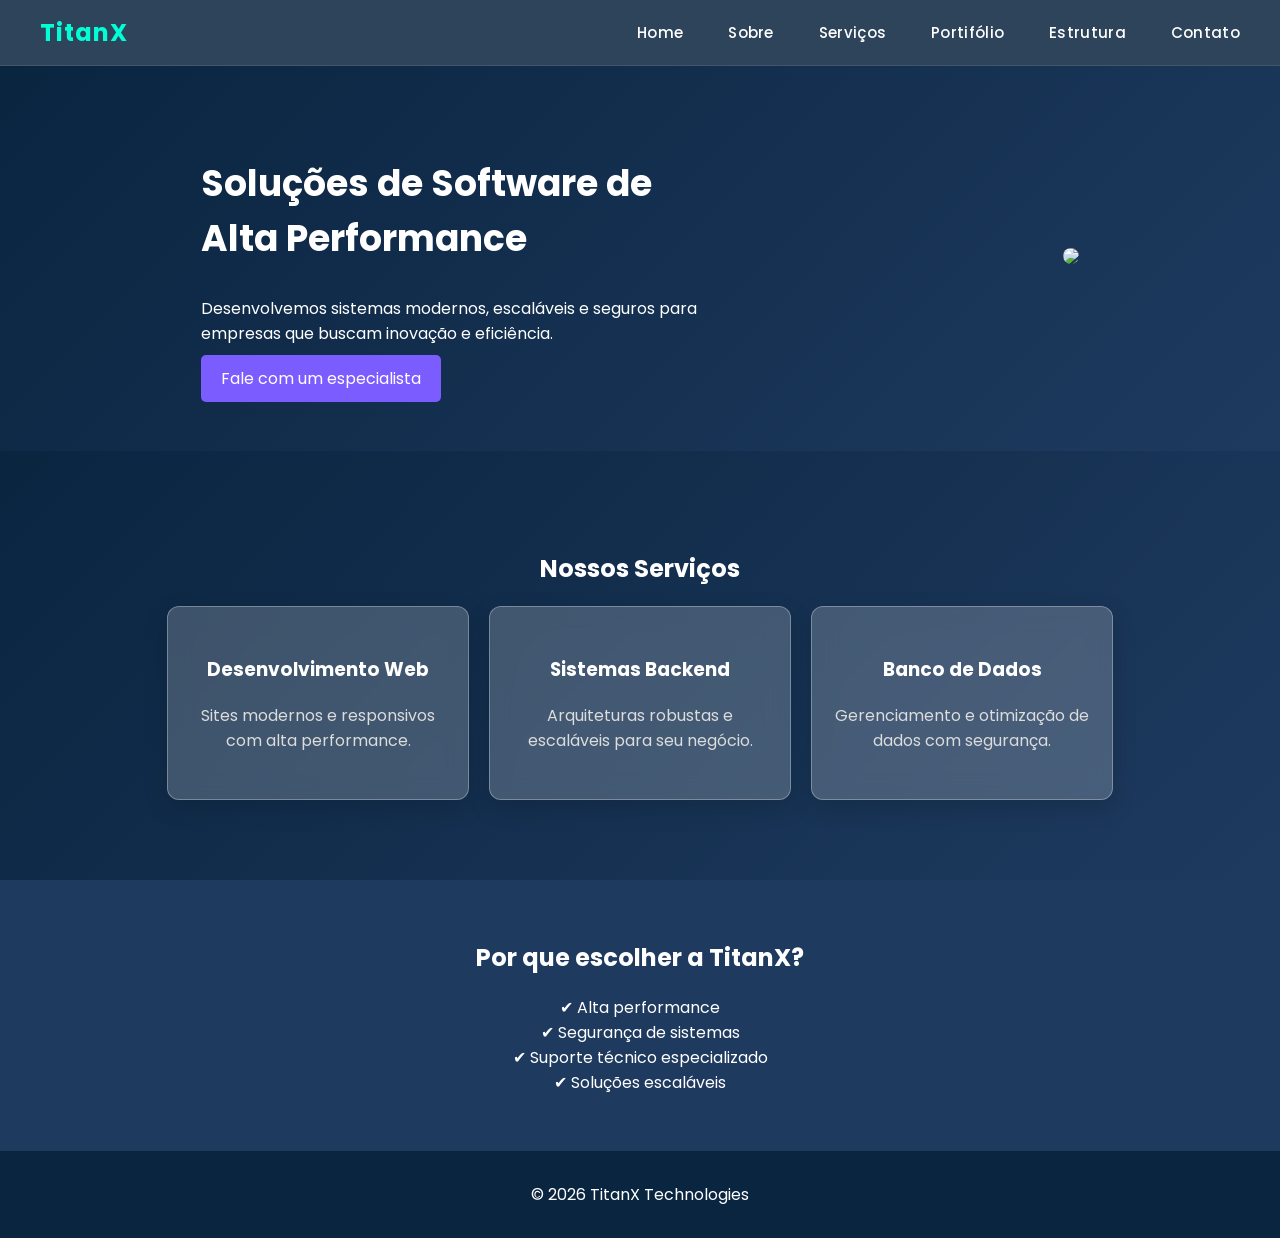
==== index.html @ 7361e183 "Add files via upload" ====
<!DOCTYPE html>
<html lang="pt-br">
<head>
<meta charset="UTF-8">
<title>TitanX Technologies</title>
<link rel="stylesheet" href="style.css">
<link href="https://fonts.googleapis.com/css2?family=Poppins:wght@300;400;500;600&display=swap" rel="stylesheet">
</head>

<body>

<header>
    <div class="logo">TitanX</div>
    <nav>
        <a href="index.html">Home</a>
        <a href="sobre.html">Sobre</a>
        <a href="servicos.html">Serviços</a>
        <a href="portifolio.html">Portifólio</a>
        <a href="estrutura.html">Estrutura</a>
        <a href="contato.html">Contato</a>
    </nav>
</header>


<section class="hero">
    <div class="hero-text">
        <h1>Soluções de Software de Alta Performance</h1>
        <p>
            Desenvolvemos sistemas modernos, escaláveis e seguros
            para empresas que buscam inovação e eficiência.
        </p>

        <a href="contato.html" class="btn">Fale com um especialista</a>
    </div>

    <div class="hero-img">
        <img src="https://images.unsplash.com/photo-1600880292203-757bb62b4baf">
    </div>
</section>


<section class="servicos">
    <h2>Nossos Serviços</h2>

    <div class="cards">

        <div class="card">
            <h3>Desenvolvimento Web</h3>
            <p>Sites modernos e responsivos com alta performance.</p>
        </div>

        <div class="card">
            <h3>Sistemas Backend</h3>
            <p>Arquiteturas robustas e escaláveis para seu negócio.</p>
        </div>

        <div class="card">
            <h3>Banco de Dados</h3>
            <p>Gerenciamento e otimização de dados com segurança.</p>
        </div>

    </div>
</section>

<section class="diferenciais">
    <h2>Por que escolher a TitanX?</h2>

    <ul>
        <li>✔ Alta performance</li>
        <li>✔ Segurança de sistemas</li>
        <li>✔ Suporte técnico especializado</li>
        <li>✔ Soluções escaláveis</li>
    </ul>
</section>

<footer>
    <p>© 2026 TitanX Technologies</p>
</footer>

</body>
</html>
---- style.css ----
html, body {
    height: 100%;
}

body {
    margin: 0;
    font-family: 'Poppins', sans-serif;
    background: #f4f4f4;

    display: flex;
    flex-direction: column;
}

header {
    display: flex;
    justify-content: space-between;
    align-items: center;

    padding: 15px 40px;

    background: rgba(10, 37, 64, 0.85);
    backdrop-filter: blur(10px);
    -webkit-backdrop-filter: blur(10px);

    border-bottom: 1px solid rgba(255,255,255,0.1);

    position: sticky;
    top: 0;
    z-index: 1000;
}

.logo {
    color: #00ffd5;
    font-size: 24px;
    font-weight: 600;
    letter-spacing: 1px;
}

nav {
    display: flex;
    gap: 25px;
}

nav a {
    position: relative;
    color: #ffffff;
    text-decoration: none;
    font-size: 15px;
    font-weight: 500;
    transition: 0.3s;
    font-family: 'Poppins', sans-serif;
    letter-spacing: 0.3px;
}

nav a::after {
    content: '';
    position: absolute;
    width: 0%;
    height: 2px;
    bottom: -5px;
    left: 0;
    background: linear-gradient(90deg, #00ffd5, #7b5cff);
    transition: 0.3s;
}

nav a:hover::after {
    width: 100%;
}

nav a:hover {
    color: #00ffd5;
}

nav a.ativo {
    color: #00ffd5;
}

nav a.ativo::after {
    width: 100%;
}

.logo {
    color: #00ffd5;
    font-size: 24px;
    font-weight: bold;
}

nav a {
    color: white;
    margin-left: 20px;
    text-decoration: none;
}

.hero {
    display: flex;
    align-items: center;
    justify-content: space-around;
    background: linear-gradient(135deg, #0a2540, #1e3a5f); 
    color: white;
    padding: 60px 20px;
    flex-wrap: wrap;
}

.hero-text {
    max-width: 500px;
}

.hero-text h1 {
    font-size: 36px;
}

.hero-text p {
    margin: 20px 0;
}

.btn {
    background: #7b5cff;
    color: white;
    padding: 12px 20px;
    text-decoration: none;
    border-radius: 5px;
}

.hero-img img {
    width: 320px;
    border-radius: 10px;
}

.servicos {
    text-align: center;
    padding: 80px 20px;
    background: linear-gradient(135deg, #0a2540, #1e3a5f);
    color: white;
}

.cards {
    display: flex;
    justify-content: center;
    flex-wrap: wrap;
    gap: 20px;
}

.card {
    width: 260px;
    padding: 30px 20px;
    border-radius: 15px;

    background: rgba(255, 255, 255, 0.08);
    backdrop-filter: blur(12px);
    -webkit-backdrop-filter: blur(12px);

    border: 1px solid rgba(255,255,255,0.2);

    box-shadow: 0px 8px 25px rgba(0,0,0,0.2);

    transition: 0.4s;
    position: relative;
    overflow: hidden;
}

.card::before {
    content: '';
    position: absolute;
    width: 100%;
    height: 3px;
    background: linear-gradient(90deg, #00ffd5, #7b5cff);
    top: 0;
    left: -100%;
    transition: 0.5s;
}

.card:hover::before {
    left: 0;
}

.card:hover {
    transform: translateY(-10px) scale(1.03);
    box-shadow: 0px 15px 40px rgba(0,0,0,0.4);
}

.card p {
    color: #dcdcdc;
}

.diferenciais {
    background: #1e3a5f;
    color: white;
    text-align: center;
    padding: 40px;
}

.diferenciais ul {
    list-style: none;
    padding: 0;
}


footer {
    background: #0a2540;
    color: white;
    text-align: center;
    padding: 15px;
    margin-top: auto;
}

.logo img {
    height: 40px;
}

.sobre {
    background: #e8f0ec;
    padding: 60px 20px;
    text-align: center;
    flex: 1;
}

.sobre h1 {
    font-size: 40px;
    margin-bottom: 40px;
}

.timeline {
    position: relative;
    max-width: 1000px;
    margin: auto;
}

.timeline::after {
    content: '';
    position: absolute;
    width: 4px;
    background: #1e3a5f;
    top: 0;
    bottom: 0;
    left: 50%;
    transform: translateX(-50%);
}

.timeline-item {
    padding: 20px 40px;
    position: relative;
    width: 50%;
    box-sizing: border-box;
}

.left {
    left: 0;
    text-align: right;
}

.right {
    left: 50%;
    text-align: left;
}

.timeline-item::after {
    content: '';
    position: absolute;
    width: 15px;
    height: 15px;
    background: white;
    border: 3px solid #1e3a5f;
    top: 25px;
    border-radius: 50%;
    z-index: 1;
}

.left::after {
    right: -10px;
}

.right::after {
    left: -10px;
}

.timeline-item h3 {
    background: #ddd;
    display: inline-block;
    padding: 5px 15px;
    border-radius: 20px;
    margin-bottom: 10px;
}

.left p, .left h2 {
    text-align: right;
}

.right p, .right h2 {
    text-align: left;
}

.info-sobre {
    margin-top: 50px;
}

.contato-topo {
    color: white;
    margin-bottom: 30px;
}

.contato-container {
    display: flex;
    justify-content: center;
    gap: 40px;
    flex-wrap: wrap;
    margin-top: 40px;
}

.contato-info, .contato-form {
    width: 320px;
    text-align: left;
}

.destaque {
    margin-top: 20px;
    font-size: 14px;
    color: #555;
}

.contato-form form {
    display: flex;
    flex-direction: column;
    gap: 15px;
}

.contato-form input,
.contato-form textarea {
    width: 90%;
    padding: 12px;
    border-radius: 6px;
    border: 1px solid #ccc;
    outline: none;
    transition: 0.3s;
}

.contato-form input:focus,
.contato-form textarea:focus {
    border-color: #7b5cff;
    box-shadow: 0px 0px 5px rgba(123,92,255,0.5);
}

.contato-form textarea {
    min-height: 120px;
    resize: none;
}

.contato-form button {
    background: linear-gradient(90deg, #7b5cff, #5a3dff);
    color: white;
    padding: 14px;
    border: none;
    border-radius: 6px;
    font-weight: bold;
    cursor: pointer;
    transition: 0.3s;
}

.contato-form button:hover {
    transform: scale(1.03);
    opacity: 0.9;
}

.card img {
    width: 80px;
    margin-bottom: 15px;
}

.portifolio-card .depoimento {
    margin-top: 15px;
    background: rgba(255, 255, 255, 0.15);
    border-left: 4px solid #7b5cff;
    padding: 10px;
    font-style: italic;
    font-size: 13px;
    color: #fff;
    border-radius: 5px;
}

.contato-form select {
    width: 98%;
    padding: 12px;
    border-radius: 6px;
    border: 1px solid #ccc;
}

.contato-info .btn {
    display: inline-block;
    margin-top: 15px;
}

.contato-info p a {
    color: #0084ff;
    text-decoration: none;
    font-weight: 500;
}

.contato-info p a:hover {
    color: #7b5cff;
    text-decoration: underline;
}

.info-sobre .card h3 {
    color: #000000;
}

.info-sobre .card p {
    color: #141414; 
}

.info-sobre .card:hover {
    background: rgba(255, 255, 255, 0.12);
}

.contato-form input,
.contato-form textarea,
.contato-form select {
    font-family: Arial;
    color: #555; 
    font-size: 14px;
}

.contato-form input::placeholder,
.contato-form textarea::placeholder {
    color: #555;
    font-family: Arial;
    opacity: 1; 
}
.contato-form select {
    color: #555;
}

.servicos {
    background: linear-gradient(135deg, #0a2540, #1e3a5f);
}

.contato-info,
.contato-form {
    background: rgba(255, 255, 255, 0.2) !important;
    backdrop-filter: blur(12px);
    -webkit-backdrop-filter: blur(12px);

    border: 1px solid rgba(255, 255, 255, 0.3);
    box-shadow: 0 8px 25px rgba(0, 0, 0, 0.15);

    border-radius: 12px;
}

.contato-info.card,
.contato-form.card {
    background: rgba(255, 255, 255, 0.2) !important;
}


.contato-info,
.contato-form,
.contato-info p,
.contato-form p {
    color: #ffffff;
}

.contato-form input,
.contato-form textarea,
.contato-form select {
    background: rgba(255,255,255,0.8);
}

.servicos .card {
    background: rgba(255, 255, 255, 0.2) !important;
    backdrop-filter: blur(12px);
    -webkit-backdrop-filter: blur(12px);

    border: 1px solid rgba(255, 255, 255, 0.3);
    box-shadow: 0 8px 25px rgba(0, 0, 0, 0.15);

    border-radius: 12px;
}
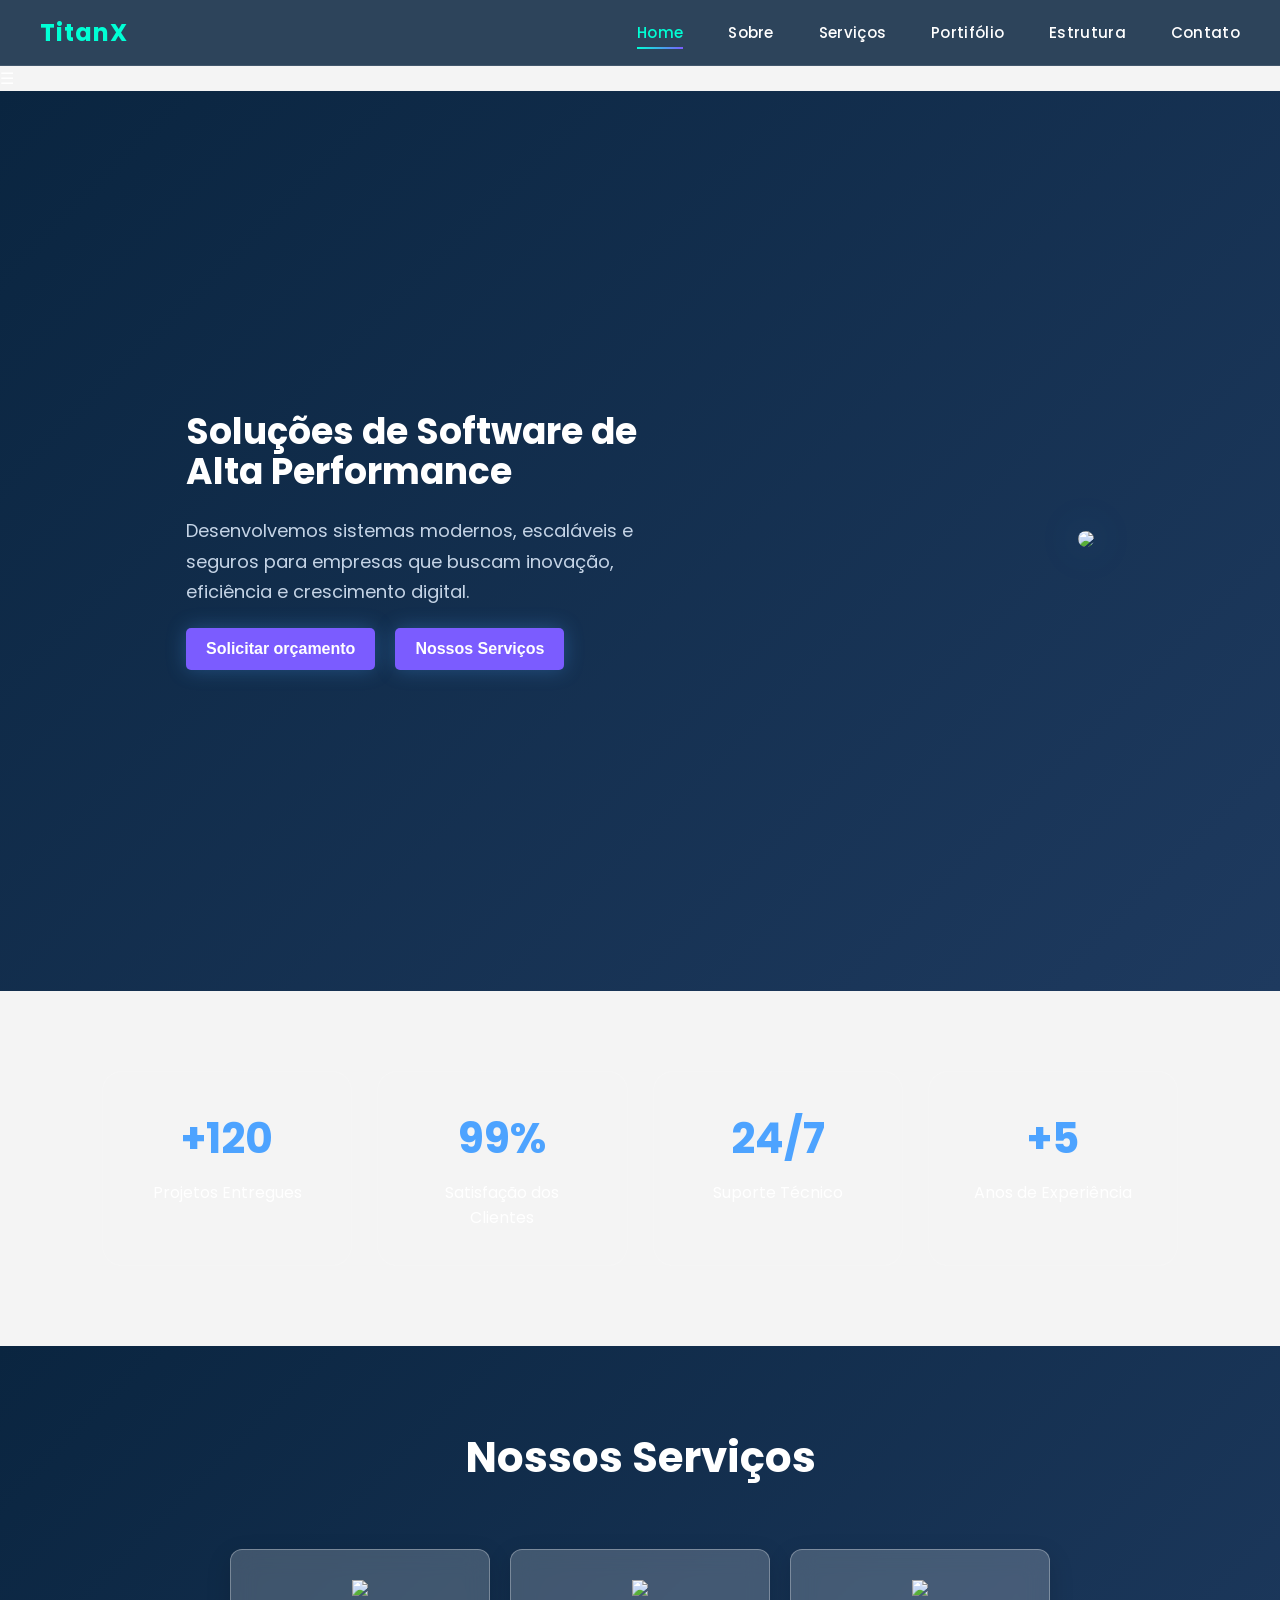
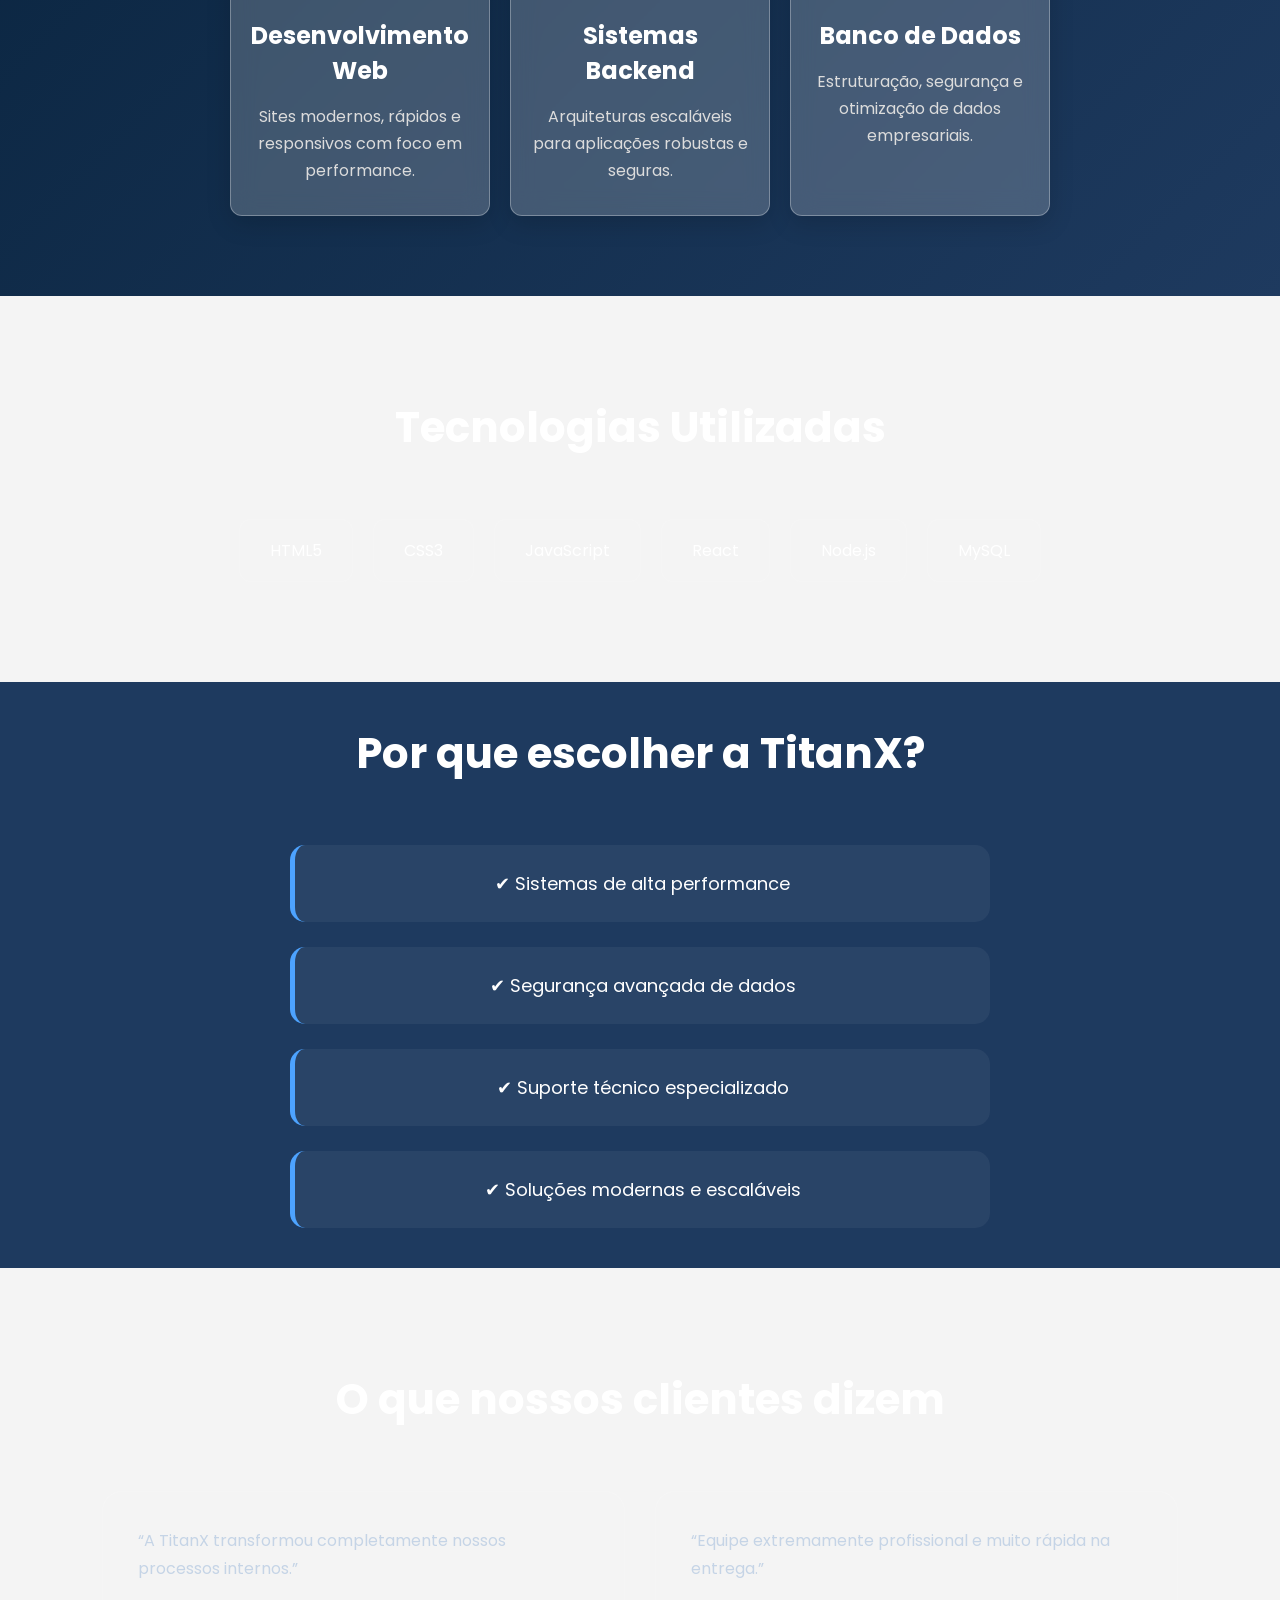
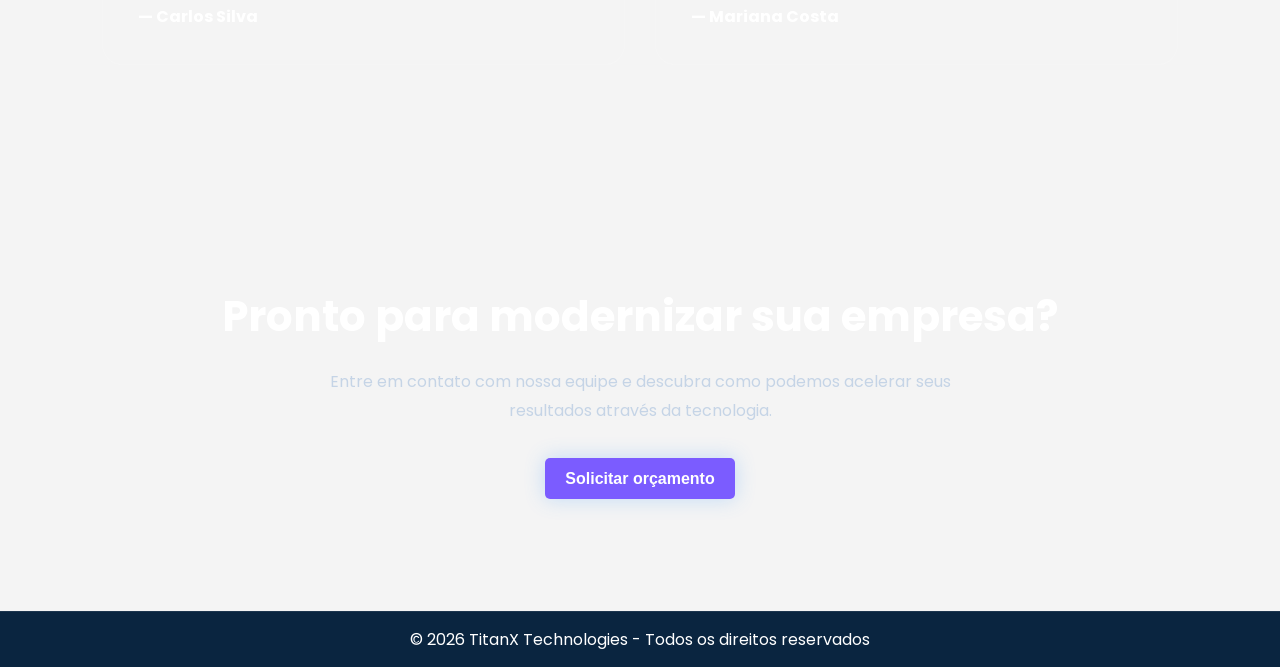
==== commit 740a0a27: "Update index.html" ====
--- a/index.html
+++ b/index.html
@@ -2,17 +2,381 @@
 <html lang="pt-br">
 <head>
 <meta charset="UTF-8">
+<meta name="viewport" content="width=device-width, initial-scale=1.0">
+
 <title>TitanX Technologies</title>
-<link rel="stylesheet" href="style.css">
+
+
 <link href="https://fonts.googleapis.com/css2?family=Poppins:wght@300;400;500;600&display=swap" rel="stylesheet">
+
+<style>
+
+/* RESET */
+
+*{
+    margin: 0;
+    padding: 0;
+    box-sizing: border-box;
+}
+
+/* BODY */
+
+body{
+    font-family: 'Poppins', sans-serif;
+    background: #081120;
+    color: white;
+    overflow-x: hidden;
+}
+
+/* HEADER */
+
+header{
+    width: 100%;
+    padding: 20px 8%;
+
+    display: flex;
+    justify-content: space-between;
+    align-items: center;
+
+    position: fixed;
+    top: 0;
+
+    background: rgba(8,17,32,0.85);
+    backdrop-filter: blur(10px);
+
+    z-index: 1000;
+}
+
+.logo{
+    font-size: 28px;
+    font-weight: 700;
+    color: #4da3ff;
+}
+
+nav{
+    display: flex;
+    gap: 30px;
+}
+
+nav a{
+    text-decoration: none;
+    color: white;
+    transition: 0.3s;
+    font-weight: 500;
+}
+
+nav a:hover{
+    color: #4da3ff;
+}
+
+/* HERO */
+
+.hero{
+    min-height: 100vh;
+
+    display: flex;
+    align-items: center;
+    justify-content: space-between;
+
+    padding: 140px 8% 80px;
+    gap: 60px;
+}
+
+.hero-text{
+    max-width: 600px;
+}
+
+.hero-text h1{
+    font-size: 58px;
+    line-height: 1.1;
+    margin-bottom: 25px;
+}
+
+.hero-text p{
+    font-size: 18px;
+    color: #c5d4e6;
+    line-height: 1.7;
+    margin-bottom: 35px;
+}
+
+.hero-buttons{
+    display: flex;
+    gap: 20px;
+    flex-wrap: wrap;
+}
+
+.btn{
+    background: linear-gradient(135deg, #2563eb, #4da3ff);
+    color: white;
+    padding: 15px 30px;
+    border-radius: 12px;
+    text-decoration: none;
+    font-weight: 600;
+    transition: 0.3s;
+    box-shadow: 0 0 20px rgba(77,163,255,0.3);
+}
+
+.btn:hover{
+    transform: translateY(-4px);
+}
+
+.btn-outline{
+    border: 2px solid #4da3ff;
+    color: #4da3ff;
+    padding: 15px 30px;
+    border-radius: 12px;
+    text-decoration: none;
+    font-weight: 600;
+    transition: 0.3s;
+}
+
+.btn-outline:hover{
+    background: #4da3ff;
+    color: white;
+}
+
+.hero-img img{
+    width: 500px;
+    max-width: 100%;
+    border-radius: 25px;
+    box-shadow: 0 0 40px rgba(77,163,255,0.25);
+    animation: flutuar 4s ease-in-out infinite;
+}
+
+@keyframes flutuar{
+    0%{
+        transform: translateY(0px);
+    }
+
+    50%{
+        transform: translateY(-15px);
+    }
+
+    100%{
+        transform: translateY(0px);
+    }
+}
+
+/* STATS */
+
+.stats{
+    padding: 80px 8%;
+
+    display: grid;
+    grid-template-columns: repeat(auto-fit, minmax(220px,1fr));
+    gap: 25px;
+}
+
+.stat-box{
+    background: rgba(255,255,255,0.05);
+    padding: 35px;
+    border-radius: 20px;
+    text-align: center;
+
+    border: 1px solid rgba(255,255,255,0.08);
+
+    transition: 0.3s;
+}
+
+.stat-box:hover{
+    transform: translateY(-8px);
+    border-color: #4da3ff;
+}
+
+.stat-box h3{
+    font-size: 42px;
+    color: #4da3ff;
+    margin-bottom: 10px;
+}
+
+/* SECTIONS */
+
+section h2{
+    text-align: center;
+    font-size: 42px;
+    margin-bottom: 60px;
+}
+
+/* SERVIÇOS */
+
+.servicos{
+    padding: 100px 8%;
+}
+
+.cards{
+    display: grid;
+    grid-template-columns: repeat(auto-fit, minmax(280px,1fr));
+    gap: 30px;
+}
+
+.card{
+    background: rgba(255,255,255,0.05);
+
+    padding: 40px;
+    border-radius: 20px;
+
+    border: 1px solid rgba(255,255,255,0.08);
+
+    transition: 0.4s;
+}
+
+.card:hover{
+    transform: translateY(-10px);
+    border-color: #4da3ff;
+}
+
+.icon{
+    font-size: 45px;
+    margin-bottom: 20px;
+}
+
+.card h3{
+    margin-bottom: 15px;
+    font-size: 24px;
+}
+
+.card p{
+    color: #c5d4e6;
+    line-height: 1.7;
+}
+
+/* TECNOLOGIAS */
+
+.tecnologias{
+    padding: 100px 8%;
+}
+
+.techs{
+    display: flex;
+    justify-content: center;
+    flex-wrap: wrap;
+    gap: 20px;
+}
+
+.tech{
+    padding: 18px 30px;
+    background: rgba(255,255,255,0.05);
+    border-radius: 12px;
+    border: 1px solid rgba(255,255,255,0.08);
+
+    transition: 0.3s;
+}
+
+.tech:hover{
+    background: #2563eb;
+    transform: scale(1.05);
+}
+
+/* DIFERENCIAIS */
+
+.diferenciais{
+    padding: 100px 8%;
+}
+
+.lista{
+    max-width: 700px;
+    margin: auto;
+
+    display: flex;
+    flex-direction: column;
+    gap: 25px;
+}
+
+.item{
+    background: rgba(255,255,255,0.05);
+    padding: 25px;
+    border-radius: 15px;
+    border-left: 5px solid #4da3ff;
+
+    font-size: 18px;
+}
+
+/* DEPOIMENTOS */
+
+.depoimentos{
+    padding: 100px 8%;
+}
+
+.cards-depoimentos{
+    display: grid;
+    grid-template-columns: repeat(auto-fit, minmax(300px,1fr));
+    gap: 30px;
+}
+
+.depoimento{
+    background: rgba(255,255,255,0.05);
+    padding: 35px;
+    border-radius: 20px;
+
+    border: 1px solid rgba(255,255,255,0.08);
+}
+
+.depoimento p{
+    color: #c5d4e6;
+    line-height: 1.8;
+    margin-bottom: 20px;
+}
+
+/* CTA */
+
+.cta{
+    padding: 120px 8%;
+    text-align: center;
+}
+
+.cta h2{
+    margin-bottom: 20px;
+}
+
+.cta p{
+    color: #c5d4e6;
+    max-width: 700px;
+    margin: auto auto 40px;
+    line-height: 1.8;
+}
+
+/* FOOTER */
+
+footer{
+    padding: 30px;
+    text-align: center;
+    border-top: 1px solid rgba(255,255,255,0.08);
+    color: #c5d4e6;
+}
+
+/* RESPONSIVO */
+
+@media(max-width: 1000px){
+
+    .hero{
+        flex-direction: column;
+        text-align: center;
+    }
+
+    .hero-buttons{
+        justify-content: center;
+    }
+
+    nav{
+        display: none;
+    }
+
+    .hero-text h1{
+        font-size: 42px;
+    }
+}
+
+</style>
+
 </head>
 
 <body>
+
 
 <header>
     <div class="logo">TitanX</div>
     <nav>
-        <a href="index.html">Home</a>
+        <a href="index.html"class="ativo">Home</a>
         <a href="sobre.html">Sobre</a>
         <a href="servicos.html">Serviços</a>
         <a href="portifolio.html">Portifólio</a>
@@ -21,61 +385,239 @@
     </nav>
 </header>
 
+<div class="menu-toggle">☰</div>
+
+</header>
+
+<link rel="stylesheet" href="style.css">
+
+
+<!-- HERO -->
 
 <section class="hero">
+
     <div class="hero-text">
-        <h1>Soluções de Software de Alta Performance</h1>
+
+        <h1>
+            Soluções de Software de Alta Performance
+        </h1>
+
         <p>
             Desenvolvemos sistemas modernos, escaláveis e seguros
-            para empresas que buscam inovação e eficiência.
+            para empresas que buscam inovação, eficiência e crescimento digital.
         </p>
 
-        <a href="contato.html" class="btn">Fale com um especialista</a>
+        <div class="hero-buttons">
+
+            <a href="contato.html" class="btn">
+    Solicitar orçamento
+</a>
+            </a>
+
+<a href="servicos.html" class="btn">
+    Nossos Serviços
+</a>
+
+        </div>
+
     </div>
 
     <div class="hero-img">
-        <img src="https://images.unsplash.com/photo-1600880292203-757bb62b4baf">
-    </div>
+
+        <img src="https://images.openai.com/static-rsc-4/wC5mNPCEId0jZOXw8mHNZABu5fo-QThFUrsB9fNcRG-lVVrJcl2M6mlmBs1r6gTHnQTmS1X1lIgM13Dgd6m3VFj_a29psbWjv9Y8mA5K_fj64Mm4srI6HsnrsPG1_6srcBVHJwr6IvGk6QplSwgDEUfzepUJCMEi-8O-AAPBOKvR-TAomv6qWkYoA8BrwJeu?purpose=inline">
+
+    </div>
+
 </section>
 
+<!-- ESTATÍSTICAS -->
+
+<section class="stats">
+
+    <div class="stat-box">
+        <h3>+120</h3>
+        <p>Projetos Entregues</p>
+    </div>
+
+    <div class="stat-box">
+        <h3>99%</h3>
+        <p>Satisfação dos Clientes</p>
+    </div>
+
+    <div class="stat-box">
+        <h3>24/7</h3>
+        <p>Suporte Técnico</p>
+    </div>
+
+    <div class="stat-box">
+        <h3>+5</h3>
+        <p>Anos de Experiência</p>
+    </div>
+
+</section>
+
+<!-- SERVIÇOS -->
 
 <section class="servicos">
+
     <h2>Nossos Serviços</h2>
 
     <div class="cards">
 
         <div class="card">
+
+            <img src="https://img.icons8.com/?size=100&id=116827&format=png">
+
             <h3>Desenvolvimento Web</h3>
-            <p>Sites modernos e responsivos com alta performance.</p>
+
+            <p>
+                Sites modernos, rápidos e responsivos com foco em performance.
+            </p>
+
         </div>
 
         <div class="card">
+
+            
+            <img src="https://img.icons8.com/?size=100&id=XZzsxYpJLV3S&format=png">
             <h3>Sistemas Backend</h3>
-            <p>Arquiteturas robustas e escaláveis para seu negócio.</p>
+
+            <p>
+                Arquiteturas escaláveis para aplicações robustas e seguras.
+            </p>
+
         </div>
 
         <div class="card">
+
+            <img src="https://images.icon-icons.com/3099/PNG/96/server_protected_icon_191496.png">
+
             <h3>Banco de Dados</h3>
-            <p>Gerenciamento e otimização de dados com segurança.</p>
-        </div>
-
-    </div>
+
+            <p>
+                Estruturação, segurança e otimização de dados empresariais.
+            </p>
+
+        </div>
+
+    </div>
+
 </section>
 
+<!-- TECNOLOGIAS -->
+
+<section class="tecnologias">
+
+    <h2>Tecnologias Utilizadas</h2>
+
+    <div class="techs">
+
+        <div class="tech">HTML5</div>
+        <div class="tech">CSS3</div>
+        <div class="tech">JavaScript</div>
+        <div class="tech">React</div>
+        <div class="tech">Node.js</div>
+        <div class="tech">MySQL</div>
+
+    </div>
+
+</section>
+
+<!-- DIFERENCIAIS -->
+
 <section class="diferenciais">
+
     <h2>Por que escolher a TitanX?</h2>
 
-    <ul>
-        <li>✔ Alta performance</li>
-        <li>✔ Segurança de sistemas</li>
-        <li>✔ Suporte técnico especializado</li>
-        <li>✔ Soluções escaláveis</li>
-    </ul>
+    <div class="lista">
+
+        <div class="item">
+            ✔ Sistemas de alta performance
+        </div>
+
+        <div class="item">
+            ✔ Segurança avançada de dados
+        </div>
+
+        <div class="item">
+            ✔ Suporte técnico especializado
+        </div>
+
+        <div class="item">
+            ✔ Soluções modernas e escaláveis
+        </div>
+
+    </div>
+
 </section>
 
+<!-- DEPOIMENTOS -->
+
+<section class="depoimentos">
+
+    <h2>O que nossos clientes dizem</h2>
+
+    <div class="cards-depoimentos">
+
+        <div class="depoimento">
+
+            <p>
+                “A TitanX transformou completamente nossos processos internos.”
+            </p>
+
+            <h4>— Carlos Silva</h4>
+
+        </div>
+
+        <div class="depoimento">
+
+            <p>
+                “Equipe extremamente profissional e muito rápida na entrega.”
+            </p>
+
+            <h4>— Mariana Costa</h4>
+
+        </div>
+
+    </div>
+
+</section>
+
+<!-- CTA -->
+
+<section class="cta">
+
+    <h2>
+        Pronto para modernizar sua empresa?
+    </h2>
+
+    <p>
+        Entre em contato com nossa equipe e descubra
+        como podemos acelerar seus resultados através da tecnologia.
+    </p>
+
+<a href="contato.html" class="btn">
+    Solicitar orçamento
+</a>
+
+</section>
+
+<!-- FOOTER -->
+
 <footer>
-    <p>© 2026 TitanX Technologies</p>
+
+    <p>© 2026 TitanX Technologies - Todos os direitos reservados</p>
+
 </footer>
 
+<script>
+const toggle = document.querySelector('.menu-toggle');
+const nav = document.querySelector('nav');
+
+toggle.addEventListener('click', () => {
+    nav.classList.toggle('active');
+});
+</script>
+
 </body>
-</html>+</html>
